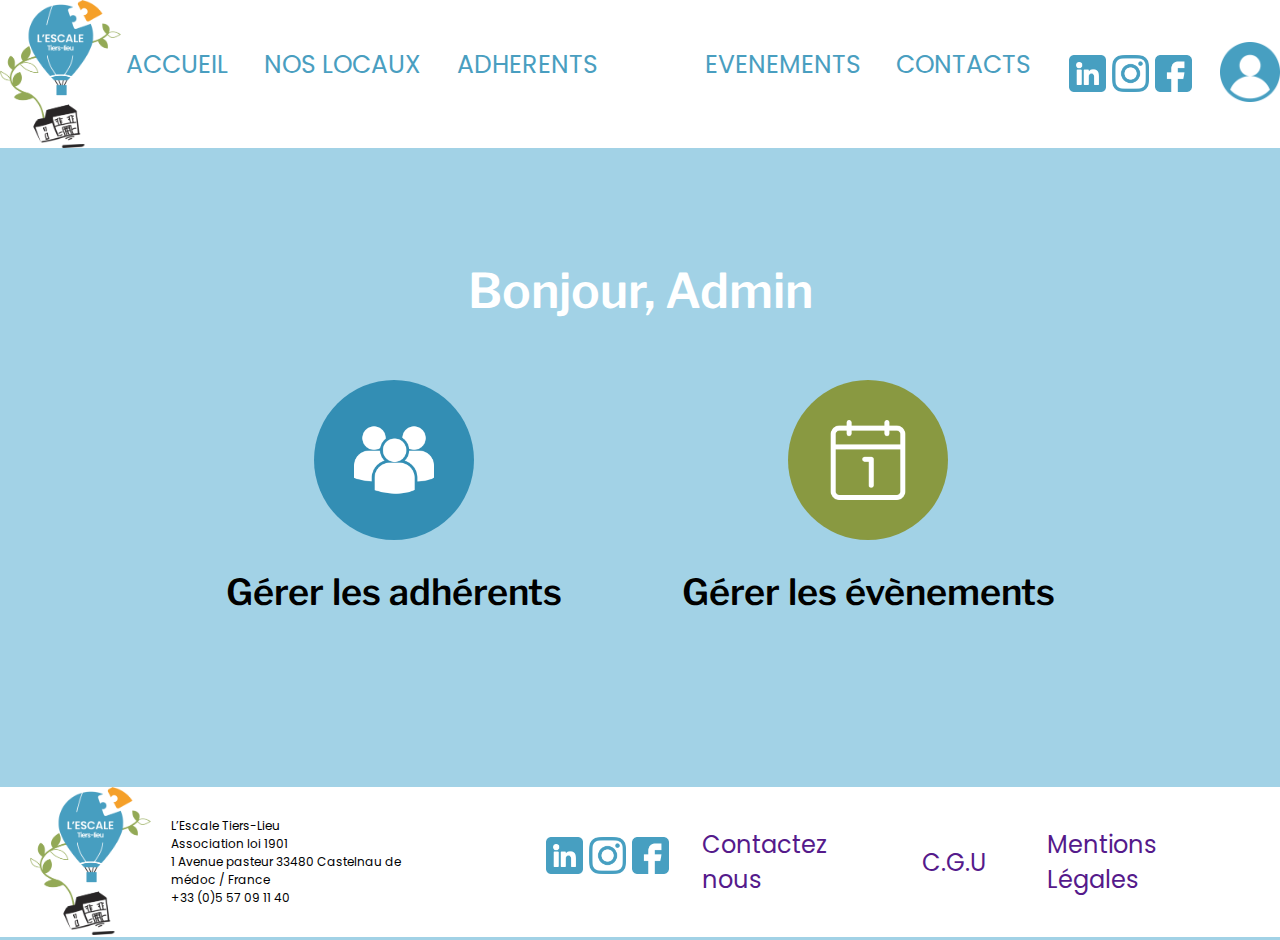
==== admin.html @ 20b72d74 "premier push de cédric, main page, header,  footer" ====
<!DOCTYPE html>
<html lang="en">
  <head>
    <meta charset="UTF-8" />
    <meta http-equiv="X-UA-Compatible" content="IE=edge" />
    <meta name="viewport" content="width=device-width, initial-scale=1.0" />
    <meta name="viewport" content="width=device-width, initial-scale=1.0" />
    <link rel="stylesheet" href="assets/css/CDadmin.css" />
    <link rel="stylesheet" href="assets/css/header_footer.css" />
    <title>page administrateur</title>
  </head>
  <body>
    <header>
      <nav class="CDnavHeader">
        <img class="CDlogo" src="assets/img/logo.png" alt="" />
        <div id="CDburgerCross" class="CDburgerCross">
          <div id="CDstickTop" class="CDstickTop CDstick"></div>
          <div id="CDstickMid" class="CDstickMid CDstick"></div>
          <div id="CDstickBot" class="CDstickBot CDstick"></div>
        </div>
        <ul id="CDulHeader" class="CDulHeader CDulHidden">
          <li>
            <a href="">ACCUEIL</a>
          </li>
          <li>
            <a href="">NOS LOCAUX</a>
          </li>
          <li>
            <a href="">ADHERENTS</a>
          </li>
          <li>
            <a id="CDlinkMembers" class="CDnone" href="">NOS MEMBRES</a>
          </li>
          <li>
            <a id="CDlinkBecome" class="CDnone" href="">DEVENIR ADHERENT</a>
          </li>
          <li>
            <a href="">EVENEMENTS</a>
          </li>
          <li>
            <a href="">CONTACTS</a>
          </li>
          <li class="CDlistRS">
            <a href=""
              ><img class="CDiconRS" src="assets/img/linkedin.png" alt=""
            /></a>
            <a href=""
              ><img class="CDiconRS" src="assets/img/instagram.png" alt=""
            /></a>
            <a href=""
              ><img class="CDiconRS" src="assets/img/facebook.png" alt=""
            /></a>
          </li>
        </ul>
        <a href="">
          <img class="CDiconUser" src="assets/img/user.png" alt="" />
        </a>
      </nav>
    </header>
    <main>
      <h1>Bonjour, Admin</h1>
      <nav class="nav">
        <div class="CDboxBtn">
          <a href="">
            <div class="CDbtnAdh">
              <img src="assets/img/peopleWhite.png" alt="" />
            </div>
          </a>
          <h2>Gérer les adhérents</h2>
        </div>
        <div class="CDboxBtn">
          <a href="">
            <div class="CDbtnEvent">
              <img src="assets/img/calendrier.png" alt="" />
            </div>
          </a>
          <h2>Gérer les évènements</h2>
        </div>
      </nav>
    </main>
    <footer>
      <nav>
        <div class="CDleftFooter">
          <div class="CDlogoText">
            <a class="CDfooterLink" href="">
              <img class="CDlogo CDlogoBottom" src="assets/img/logo.png" alt="" />
            </a>
            <div class="CDspanFooter">
              <span>L’Escale Tiers-Lieu</span>
              <span>Association loi 1901</span>
              <span>1 Avenue pasteur 33480 Castelnau de médoc / France</span>
              <span>+33 (0)5 57 09 11 40</span>
            </div>
          </div>
          <a class="CDfooterLinkRS" href="">
            <img class="CDiconRS" src="assets/img/linkedin.png" alt="" />
          </a>
          <a class="CDfooterLinkRS" href="">
            <img class="CDiconRS" src="assets/img/instagram.png" alt="" />
          </a>
          <a class="CDfooterLinkRS" href="">
            <img class="CDiconRS" src="assets/img/facebook.png" alt="" />
          </a>
        </div>
        <div class="CDfooterCGU">
          <div>
            <a href="">Contactez nous</a>
          </div>
          <div>
            <a href="">C.G.U</a>
          </div>
          <div>
            <a href="">Mentions Légales</a>
          </div>
        </div>
      </nav>
    </footer>
    <script src="assets/js/CDburger.js"></script>
  </body>
</html>
---- assets/css/CDadmin.css ----
@import url('https://fonts.googleapis.com/css2?family=Libre+Franklin:ital,wght@0,100;0,200;0,300;0,400;0,500;0,600;0,700;0,800;0,900;1,100;1,200;1,300;1,400;1,500;1,600;1,700;1,800;1,900&family=Poppins:ital,wght@0,100;0,200;0,300;0,400;0,600;0,700;1,100;1,200;1,300;1,400;1,600;1,700&display=swap');
:root{
  --fontFrancklin :'Libre Franklin', sans-serif;
}


*{
    margin: 0;
    padding: 0;
    box-sizing: border-box;
    font-family: 'Poppins', sans-serif;
    font-size: 12px;
}
body{
    height: 100vh;
    background-color:#82c2debe;
}
main{
    display: flex;
    align-items: center;
    justify-content: center;
    flex-direction: column;
    height: 71%;
}
.nav{
    display: flex;
}
h1{
    color:white;
    font-family: var(--fontFrancklin);
    font-weight: 600;
    font-size: 48px;
}
img{
    width:80px;
}
h2{
    text-align:center;
    font-family: var(--fontFrancklin);
    font-weight: 600;
    font-size: 36px;
}
.CDboxBtn{
    display: flex;
    flex-direction: column;
    align-items: center;
    justify-content: center;
    margin: 60px;
}
.CDbtnAdh{
    width: 160px;
    height: 160px;
    background-color:#338eb4;
    display: flex;
    justify-content:center;
    align-items:center;
    border-radius:50%;
    margin-bottom: 30px;
}
.CDbtnEvent{
    width: 160px;
    height: 160px;
    background-color:#899941;
    display: flex;
    justify-content:center;
    align-items:center;
    border-radius:50%;
    margin-bottom: 30px;    
}

@media screen and (max-width:760px) {
    .nav{
        flex-direction: column;
    }
    .CDbtnAdh{
        width:121px;
        height: 121px;
    }
    .CDbtnEvent{
        width:121px;
        height: 121px;
    }
    img{
        width: 60px;
    }
    .CDboxBtn{
        margin: 15px;
    }
    main{
        height:80vh;
    }
    h1{
        color:white;
        margin-bottom:50px;
        font-family: var(--fontFrancklin);
        font-weight: 600;
        font-size: 16px;
    }
    h2{
        text-align:center;
        font-family: var(--fontFrancklin);
        font-weight: 600;
        font-size: 14px;
    }
}
---- assets/css/header_footer.css ----
body{
    position: relative;
}
.CDiconRS{
    width:37px;
    margin:0 3px;
}
.CDnone{
    display:none;
}
.CDlogo{
    width:121px;
    height:148px;
}
a{
    text-decoration: none;
}
ul{
    list-style: none;
}
.CDnavHeader{
    display:flex;
    background-color:white;
    height:14%;
    justify-content:space-between;
    align-items: center;
    padding:0 130px
}
.CDulHeader{
    display:flex;
    width: 1500px;
    justify-content:space-between;
    z-index: 8;
}
.CDulHeader a{
    color:#499ec0;
    font-size: 36px;
}
.CDulHeader li{
    margin: 0 5px;
}
.CDiconUser{
    width:60px;
    margin-left:20px;
}
.CDlistRS{
    display:flex;
    padding-top: 9px;
}
.CDstick{
    height:7px;
    width:50px;
    background-color: #499ec0;
    border-radius:  4px;
    margin: 4px;
}
.CDburgerCross{
    display:none;
}
footer nav{
    background-color:white;
    height:150px;
    display: flex;
    justify-content:space-between;
    padding: 0 30px;
}
.CDleftFooter{

    display: flex;
}
.CDfooterLinkRS{
    height:50px;
    margin: auto 0;
}
.CDlogoText{
    display: flex;
}
.CDspanFooter{
    display: flex;
    flex-direction: column;
    justify-content: center;
    margin:0 110px 0 20px;
}
.CDfooterCGU{
    display: flex;
    align-items: center;
}
.CDfooterCGU > div{
    margin: 0 30px;
}
.CDfooterCGU > div > a{
    font-size: 24px;
    display: flex;
    justify-content: center;
}
@media screen and (max-width:1660px) {
    .CDulHeader a{
        font-size: 25px;
    }
}
@media screen and (max-width:1360px) {
    .CDnavHeader{
        padding:0;
    }
}
@media screen and (max-width:1100px){
    .CDulHidden{
        display:none;
    }
    .CDburgerCross{
        display: block;
    }
    .CDnavHeader > a{
        display: none;
    }
    .CDnavHeader{
        padding:15px;
    }
    .CDulHeader{
        flex-direction: column;
        position:absolute;
        background-color:#82c3de;
        top: 200px;
        right: 0;
        align-items: center;
        width:360px;
        height:550px;
        padding: 30px;
    }
    .CDulHeader >li > a{
        color:black;
    }
    .CDmidStick{
        display: none;
    }   
    .CDtopStick{
        transform: rotate(45deg);
        position:absolute;
    }  
    .CDbottomStick{
        transform: rotate(-45deg);
    }
    .CDspanFooter{
        display: none;
    }
}
@media screen and (max-width:770px) {
    footer nav{
        flex-direction: column-reverse;
        height: 300px;
    }
    .CDfooterCGU{
        flex-direction: column-reverse;
    }
    .CDfooterCGU > div{
        border-bottom: 2px solid #82c2debe;
        width:100vw;
        height:56px;
        padding-top: 9px;
    }
    .CDleftFooter{
        height:166px;
        justify-content:space-evenly;
    }   
    .CDlogoBottom{
        width: 62px !important;
        height: 86px !important;
        margin: 21px 18px 0 21px;
    }
}
@media screen and (max-width:600px) {
    .CDnavHeader{
        height:60px;
    }
    .CDlogo{
        height:50px;
        width:40px;
    }
    .CDnavHeader{
        padding: 0;
    }
}
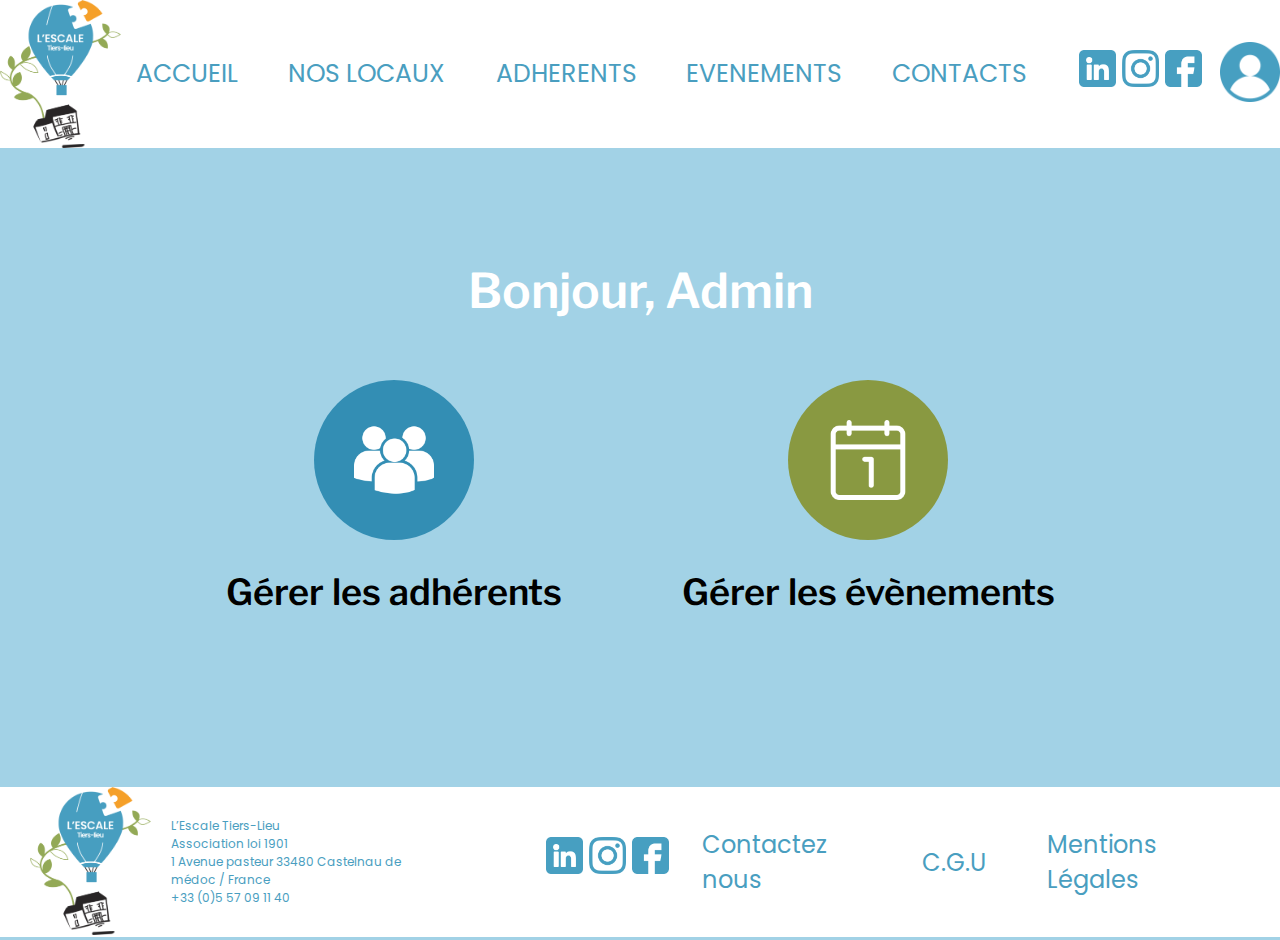
==== commit 05d16b99: "commit pour changer de branche dernier jour" ====
--- a/admin.html
+++ b/admin.html
@@ -7,12 +7,13 @@
     <meta name="viewport" content="width=device-width, initial-scale=1.0" />
     <link rel="stylesheet" href="assets/css/CDadmin.css" />
     <link rel="stylesheet" href="assets/css/header_footer.css" />
+    <link rel="icon" type="image/png" sizes="16x16" href="assets/img/logo.png">
     <title>page administrateur</title>
   </head>
   <body>
     <header>
       <nav class="CDnavHeader">
-        <img class="CDlogo" src="assets/img/logo.png" alt="" />
+        <img class="CDlogo" src="assets/img/logo.png" alt="logo de mongolfière, association l'escale" />
         <div id="CDburgerCross" class="CDburgerCross">
           <div id="CDstickTop" class="CDstickTop CDstick"></div>
           <div id="CDstickMid" class="CDstickMid CDstick"></div>
@@ -20,40 +21,40 @@
         </div>
         <ul id="CDulHeader" class="CDulHeader CDulHidden">
           <li>
-            <a href="">ACCUEIL</a>
+            <a href="#">ACCUEIL</a>
           </li>
           <li>
-            <a href="">NOS LOCAUX</a>
+            <a href="#">NOS LOCAUX</a>
           </li>
           <li>
-            <a href="">ADHERENTS</a>
+            <a href="#">ADHERENTS</a>
+          </li>
+          <li  id="CDlinkMembers" class="CDnone">
+            <a href="#">NOS MEMBRES</a>
+          </li>
+          <li  id="CDlinkBecome" class="CDnone">
+            <a href="#">DEVENIR ADHERENT</a>
           </li>
           <li>
-            <a id="CDlinkMembers" class="CDnone" href="">NOS MEMBRES</a>
+            <a href="#">EVENEMENTS</a>
           </li>
           <li>
-            <a id="CDlinkBecome" class="CDnone" href="">DEVENIR ADHERENT</a>
-          </li>
-          <li>
-            <a href="">EVENEMENTS</a>
-          </li>
-          <li>
-            <a href="">CONTACTS</a>
+            <a href="#">CONTACTS</a>
           </li>
           <li class="CDlistRS">
-            <a href=""
-              ><img class="CDiconRS" src="assets/img/linkedin.png" alt=""
+            <a href="#"
+              ><img class="CDiconRS" src="assets/img/linkedin.png" alt="logo linkedin bleu"
             /></a>
-            <a href=""
-              ><img class="CDiconRS" src="assets/img/instagram.png" alt=""
+            <a href="#"
+              ><img class="CDiconRS" src="assets/img/instagram.png" alt="logo instagram bleu"
             /></a>
-            <a href=""
-              ><img class="CDiconRS" src="assets/img/facebook.png" alt=""
+            <a href="#"
+              ><img class="CDiconRS" src="assets/img/facebook.png" alt="logo facebook bleu"
             /></a>
           </li>
         </ul>
-        <a href="">
-          <img class="CDiconUser" src="assets/img/user.png" alt="" />
+        <a href="#">
+          <img class="CDiconUser" src="assets/img/user.png" alt="avatar de la personne connectée" />
         </a>
       </nav>
     </header>
@@ -61,17 +62,17 @@
       <h1>Bonjour, Admin</h1>
       <nav class="nav">
         <div class="CDboxBtn">
-          <a href="">
+          <a href="#">
             <div class="CDbtnAdh">
-              <img src="assets/img/peopleWhite.png" alt="" />
+              <img src="assets/img/peopleWhite.png" alt="icone blanche de plusieurs avatars" />
             </div>
           </a>
           <h2>Gérer les adhérents</h2>
         </div>
         <div class="CDboxBtn">
-          <a href="">
+          <a href="#">
             <div class="CDbtnEvent">
-              <img src="assets/img/calendrier.png" alt="" />
+              <img src="assets/img/calendrier.png" alt="icone blanche de calendrier" />
             </div>
           </a>
           <h2>Gérer les évènements</h2>
@@ -82,8 +83,12 @@
       <nav>
         <div class="CDleftFooter">
           <div class="CDlogoText">
-            <a class="CDfooterLink" href="">
-              <img class="CDlogo CDlogoBottom" src="assets/img/logo.png" alt="" />
+            <a class="CDfooterLink" href="#">
+              <img
+                class="CDlogo CDlogoBottom"
+                src="assets/img/logo.png"
+                alt="logo de l'association l'escale"
+              />
             </a>
             <div class="CDspanFooter">
               <span>L’Escale Tiers-Lieu</span>
@@ -92,25 +97,25 @@
               <span>+33 (0)5 57 09 11 40</span>
             </div>
           </div>
-          <a class="CDfooterLinkRS" href="">
-            <img class="CDiconRS" src="assets/img/linkedin.png" alt="" />
+          <a class="CDfooterLinkRS" href="#">
+            <img class="CDiconRS" src="assets/img/linkedin.png" alt="icone bleu linkedin" />
           </a>
-          <a class="CDfooterLinkRS" href="">
-            <img class="CDiconRS" src="assets/img/instagram.png" alt="" />
+          <a class="CDfooterLinkRS" href="#">
+            <img class="CDiconRS" src="assets/img/instagram.png" alt="icone bleu instagram" />
           </a>
-          <a class="CDfooterLinkRS" href="">
-            <img class="CDiconRS" src="assets/img/facebook.png" alt="" />
+          <a class="CDfooterLinkRS" href="#">
+            <img class="CDiconRS" src="assets/img/facebook.png" alt="icone bleu facebook" />
           </a>
         </div>
         <div class="CDfooterCGU">
           <div>
-            <a href="">Contactez nous</a>
+            <a href="#">Contactez nous</a>
           </div>
           <div>
-            <a href="">C.G.U</a>
+            <a href="#">C.G.U</a>
           </div>
           <div>
-            <a href="">Mentions Légales</a>
+            <a href="#">Mentions Légales</a>
           </div>
         </div>
       </nav>
--- a/assets/css/header_footer.css
+++ b/assets/css/header_footer.css
@@ -17,6 +17,10 @@
 }
 ul{
     list-style: none;
+}
+li{
+    display: flex;
+    align-items: center;
 }
 .CDnavHeader{
     display:flex;
@@ -31,21 +35,23 @@
     width: 1500px;
     justify-content:space-between;
     z-index: 8;
+    padding:0 10px;
 }
 .CDulHeader a{
     color:#499ec0;
     font-size: 36px;
 }
+.CDulHeader a:hover{
+    font-weight: bold;
+}
 .CDulHeader li{
     margin: 0 5px;
 }
 .CDiconUser{
     width:60px;
-    margin-left:20px;
 }
 .CDlistRS{
     display:flex;
-    padding-top: 9px;
 }
 .CDstick{
     height:7px;
@@ -81,9 +87,19 @@
     justify-content: center;
     margin:0 110px 0 20px;
 }
+.CDspanFooter span{
+    color:#499ec0;
+}
 .CDfooterCGU{
     display: flex;
     align-items: center;
+}
+
+.CDfooterCGU a{
+    color:#499ec0
+}
+.CDfooterCGU a:hover{
+    font-weight: bold;
 }
 .CDfooterCGU > div{
     margin: 0 30px;
@@ -148,15 +164,17 @@
     footer nav{
         flex-direction: column-reverse;
         height: 300px;
+        padding:0;
     }
     .CDfooterCGU{
         flex-direction: column-reverse;
     }
     .CDfooterCGU > div{
         border-bottom: 2px solid #82c2debe;
-        width:100vw;
+        width:97vw;
         height:56px;
         padding-top: 9px;
+        margin:0;
     }
     .CDleftFooter{
         height:166px;
